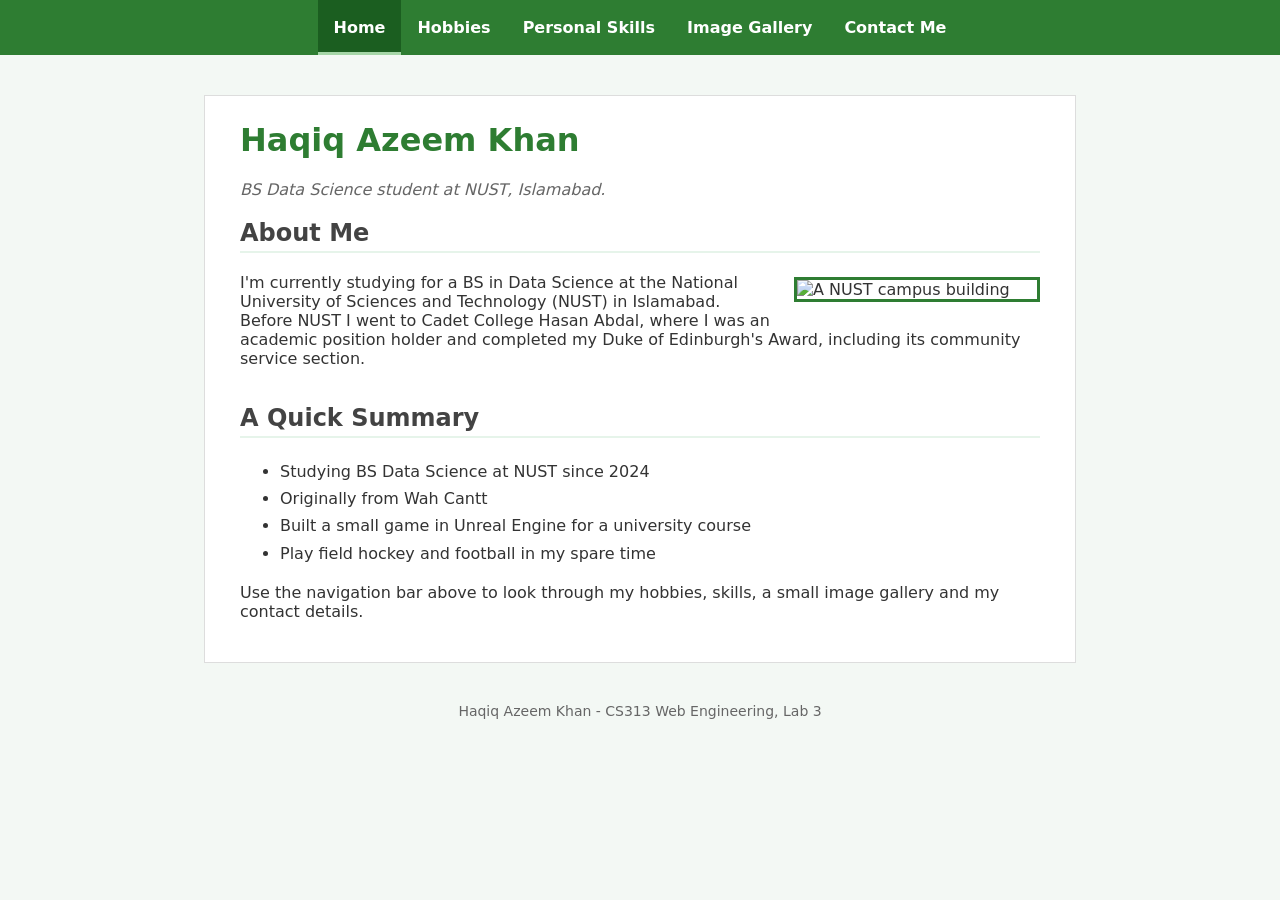
==== index.html @ 760789cb "Lab 3: external CSS, float layout and image gallery" ====
<!DOCTYPE html>
<html lang="en">
<head>
<meta charset="UTF-8">
<title>Haqiq Azeem Khan - Home</title>
<link rel="stylesheet" href="css/style.css">
</head>
<body>

<header>
    <nav class="clearfix">
        <a href="index.html" class="active">Home</a>
        <a href="hobbies.html">Hobbies</a>
        <a href="skills.html">Personal Skills</a>
        <a href="gallery.html">Image Gallery</a>
        <a href="contact.html">Contact Me</a>
    </nav>
</header>

<div class="container">
    <h1>Haqiq Azeem Khan</h1>
    <p class="tagline">BS Data Science student at NUST, Islamabad.</p>

    <h2>About Me</h2>
    <img class="float-right side-img" src="images/photo3.jpg"
         alt="A NUST campus building">
    <p>
        I'm currently studying for a BS in Data Science at the National University of Sciences and
        Technology (NUST) in Islamabad. Before NUST I went to Cadet College Hasan Abdal, where I was an
        academic position holder and completed my Duke of Edinburgh's Award, including its community
        service section.
    </p>

    <div class="clear"></div>

    <h2>A Quick Summary</h2>
    <ul>
        <li>Studying BS Data Science at NUST since 2024</li>
        <li>Originally from Wah Cantt</li>
        <li>Built a small game in Unreal Engine for a university course</li>
        <li>Play field hockey and football in my spare time</li>
    </ul>

    <p>Use the navigation bar above to look through my hobbies, skills, a small image gallery and my
    contact details.</p>
</div>

<footer>
    <p>Haqiq Azeem Khan - CS313 Web Engineering, Lab 3</p>
</footer>

</body>
</html>
---- css/style.css ----
/* style.css - one stylesheet shared by every page of the portfolio */

/* ---------- page basics ---------- */
body {
    font-family: system-ui, sans-serif;
    margin: 0;
    background-color: #f3f8f4;
    color: #333333;
}

h1 {
    color: #2e7d32;
    margin-top: 0;
}

h2 {
    color: #434343;
    border-bottom: 2px solid #e6f4ea;
    padding-bottom: 4px;
}

h3 {
    color: #2e7d32;
    margin-bottom: 4px;
}

a {
    color: #2e7d32;
}

ul {
    line-height: 1.7;
}

.container {
    max-width: 800px;
    margin: 40px auto;
    padding: 25px 35px;
    background-color: #ffffff;
    border: 1px solid #dddddd;
}

.tagline {
    font-style: italic;
    color: #666666;
}

/* ---------- float and clear helpers ---------- */
.float-left {
    float: left;
    margin: 4px 20px 10px 0;
}

.float-right {
    float: right;
    margin: 4px 0 10px 20px;
}

/* clear stops the next element from wrapping around a float */
.clear {
    clear: both;
}

/* clearfix makes a box grow to hold its floated children */
.clearfix::after {
    content: "";
    display: table;
    clear: both;
}

.side-img {
    width: 240px;
    border: 3px solid #2e7d32;
}

/* the book cover is portrait, so it gets a narrower box */
.side-img.cover {
    width: 150px;
}

/* ---------- navigation menu ---------- */
header {
    background-color: #2e7d32;
}

/* the nav is only as wide as its links, so auto margins centre it */
nav {
    width: fit-content;
    margin: 0 auto;
}

/* floating each link puts them side by side in one row */
nav a {
    float: left;
    color: #ffffff;
    text-decoration: none;
    font-weight: bold;
    font-size: 16px;
    padding: 18px 16px;
}

nav a:hover {
    background-color: #1b5e20;
}

nav a.active {
    background-color: #1b5e20;
    border-bottom: 3px solid #a5d6a7;
    padding-bottom: 15px;
}

/* ---------- hobbies page ---------- */
.hobby {
    margin-bottom: 22px;
    padding-bottom: 18px;
    border-bottom: 1px solid #eeeeee;
}

.hobby:last-child {
    border-bottom: none;
}

/* ---------- skills page ---------- */
table {
    width: 100%;
    border-collapse: collapse;
    margin-bottom: 30px;
}

th, td {
    text-align: left;
    padding: 8px 10px;
    border-bottom: 1px solid #dddddd;
}

th {
    background-color: #e6f4ea;
    color: #2e7d32;
}

/* ---------- image gallery ---------- */
.gallery figure {
    float: left;
    width: 48%;
    margin: 0 0 20px 0;
}

/* every second picture floats right, so the two columns line up */
.gallery figure:nth-child(even) {
    float: right;
}

/* each odd picture starts a new row below the tallest one above it */
.gallery figure:nth-child(odd) {
    clear: both;
}

.gallery img {
    width: 100%;
    height: auto;
    border: 3px solid #2e7d32;
    display: block;
    box-sizing: border-box;
}

.gallery figcaption {
    text-align: center;
    margin-top: 6px;
    color: #666666;
    font-size: 14px;
}

/* ---------- contact page ---------- */
.contact-list {
    line-height: 1.9;
    margin-bottom: 25px;
}

.contact-list a {
    color: #2e7d32;
}

/* ---------- footer ---------- */
footer {
    clear: both;
    text-align: center;
    color: #666666;
    font-size: 14px;
    padding-bottom: 30px;
}
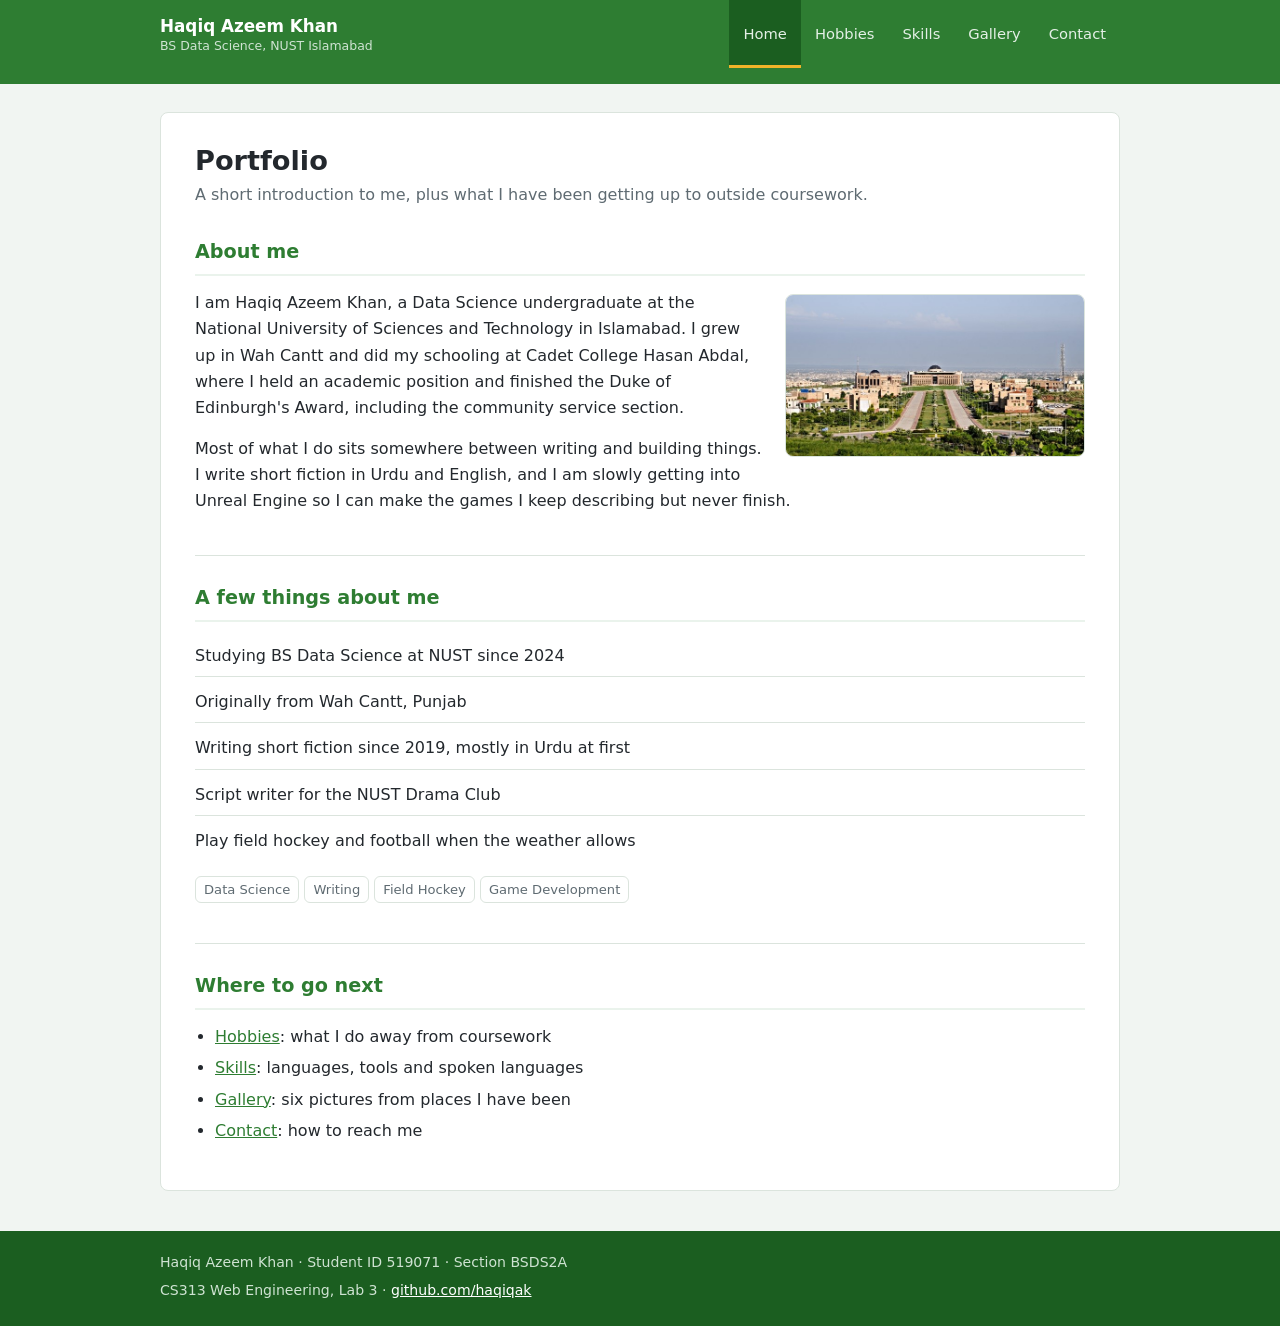
==== commit 5a88589d: "Enhanced portfolio and added style.css" ====
--- a/index.html
+++ b/index.html
@@ -1,52 +1,88 @@
 <!DOCTYPE html>
+<!-- Haqiq Azeem Khan | Student ID 519071 | Section BSDS2A | CS313 Web Engineering Lab 3 -->
 <html lang="en">
 <head>
-<meta charset="UTF-8">
-<title>Haqiq Azeem Khan - Home</title>
-<link rel="stylesheet" href="css/style.css">
+    <meta charset="UTF-8">
+    <meta name="viewport" content="width=device-width, initial-scale=1.0">
+    <title>Haqiq Azeem Khan | Portfolio</title>
+    <meta name="description" content="Personal portfolio of Haqiq Azeem Khan, BS Data Science student at NUST.">
+    <link rel="stylesheet" href="css/style.css">
 </head>
 <body>
 
-<header>
-    <nav class="clearfix">
-        <a href="index.html" class="active">Home</a>
-        <a href="hobbies.html">Hobbies</a>
-        <a href="skills.html">Personal Skills</a>
-        <a href="gallery.html">Image Gallery</a>
-        <a href="contact.html">Contact Me</a>
-    </nav>
+<a class="skip-link" href="#main">Skip to content</a>
+
+<header class="site-header">
+    <div class="bar clearfix">
+        <p class="brand">Haqiq Azeem Khan<small>BS Data Science, NUST Islamabad</small></p>
+        <nav class="site-nav" aria-label="Main">
+            <a class="active" href="index.html">Home</a>
+            <a href="hobbies.html">Hobbies</a>
+            <a href="skills.html">Skills</a>
+            <a href="gallery.html">Gallery</a>
+            <a href="contact.html">Contact</a>
+        </nav>
+    </div>
 </header>
 
-<div class="container">
-    <h1>Haqiq Azeem Khan</h1>
-    <p class="tagline">BS Data Science student at NUST, Islamabad.</p>
+<div class="wrap">
+    <div class="sheet">
 
-    <h2>About Me</h2>
-    <img class="float-right side-img" src="images/photo3.jpg"
-         alt="A NUST campus building">
-    <p>
-        I'm currently studying for a BS in Data Science at the National University of Sciences and
-        Technology (NUST) in Islamabad. Before NUST I went to Cadet College Hasan Abdal, where I was an
-        academic position holder and completed my Duke of Edinburgh's Award, including its community
-        service section.
-    </p>
+        <h1 class="page-title">Portfolio</h1>
+        <p class="lede">A short introduction to me, plus what I have been getting up to outside coursework.</p>
 
-    <div class="clear"></div>
+        <main id="main">
+        <section>
+            <h2>About me</h2>
+            <img class="float-right about-photo" src="images/photo1.jpg"
+                 alt="A wide view of the NUST campus in Islamabad">
+            <p>
+                I am Haqiq Azeem Khan, a Data Science undergraduate at the National University of
+                Sciences and Technology in Islamabad. I grew up in Wah Cantt and did my schooling at
+                Cadet College Hasan Abdal, where I held an academic position and finished the Duke of
+                Edinburgh's Award, including the community service section.
+            </p>
+            <p>
+                Most of what I do sits somewhere between writing and building things. I write short
+                fiction in Urdu and English, and I am slowly getting into Unreal Engine so I can make
+                the games I keep describing but never finish.
+            </p>
+            <div class="clear"></div>
+        </section>
 
-    <h2>A Quick Summary</h2>
-    <ul>
-        <li>Studying BS Data Science at NUST since 2024</li>
-        <li>Originally from Wah Cantt</li>
-        <li>Built a small game in Unreal Engine for a university course</li>
-        <li>Play field hockey and football in my spare time</li>
-    </ul>
+        <section>
+            <h2>A few things about me</h2>
+            <ul class="fact-list">
+                <li>Studying BS Data Science at NUST since 2024</li>
+                <li>Originally from Wah Cantt, Punjab</li>
+                <li>Writing short fiction since 2019, mostly in Urdu at first</li>
+                <li>Script writer for the NUST Drama Club</li>
+                <li>Play field hockey and football when the weather allows</li>
+            </ul>
+            <p><span class="tag">Data Science</span> <span class="tag">Writing</span>
+               <span class="tag">Field Hockey</span> <span class="tag">Game Development</span></p>
+        </section>
 
-    <p>Use the navigation bar above to look through my hobbies, skills, a small image gallery and my
-    contact details.</p>
+        <section>
+            <h2>Where to go next</h2>
+            <ul>
+                <li><a href="hobbies.html">Hobbies</a>: what I do away from coursework</li>
+                <li><a href="skills.html">Skills</a>: languages, tools and spoken languages</li>
+                <li><a href="gallery.html">Gallery</a>: six pictures from places I have been</li>
+                <li><a href="contact.html">Contact</a>: how to reach me</li>
+            </ul>
+        </section>
+        </main>
+
+    </div>
 </div>
 
-<footer>
-    <p>Haqiq Azeem Khan - CS313 Web Engineering, Lab 3</p>
+<footer class="site-footer">
+    <div class="bar">
+        <p>Haqiq Azeem Khan &middot; Student ID 519071 &middot; Section BSDS2A</p>
+        <p>CS313 Web Engineering, Lab 3 &middot;
+           <a href="https://github.com/haqiqak">github.com/haqiqak</a></p>
+    </div>
 </footer>
 
 </body>
--- a/css/style.css
+++ b/css/style.css
@@ -1,190 +1,484 @@
-/* style.css - one stylesheet shared by every page of the portfolio */
-
-/* ---------- page basics ---------- */
+/*
+ * CS313 Web Engineering - Lab 3
+ * Haqiq Azeem Khan | Student ID 519071 | Section BSDS2A
+ * One stylesheet shared by every page. No JavaScript, no CSS framework.
+ */
+
+:root {
+    --green: #2e7d32;
+    --green-dark: #1b5e20;
+    --green-tint: #eaf3ec;
+    --amber: #b3541e;
+    --ink: #23282d;
+    --muted: #5f6b72;
+    --bg: #f1f5f2;
+    --surface: #ffffff;
+    --border: #dbe4dd;
+    --radius: 8px;
+    --font: system-ui, -apple-system, "Segoe UI", Roboto, "Helvetica Neue", Arial, sans-serif;
+}
+
+* {
+    box-sizing: border-box;
+}
+
 body {
-    font-family: system-ui, sans-serif;
+    font-family: var(--font);
+    font-size: 16px;
+    line-height: 1.65;
+    color: var(--ink);
+    background-color: var(--bg);
     margin: 0;
-    background-color: #f3f8f4;
-    color: #333333;
-}
-
-h1 {
-    color: #2e7d32;
-    margin-top: 0;
+}
+
+/* ---------------------------------------------------------------- header */
+
+.site-header {
+    background-color: var(--green);
+    color: #ffffff;
+}
+
+.bar {
+    max-width: 1000px;
+    margin: 0 auto;
+    padding: 0 20px;
+}
+
+/* the name floats left and the menu floats right on the same row */
+.brand {
+    float: left;
+    padding: 16px 0;
+    font-size: 1.05rem;
+    font-weight: 700;
+    line-height: 1.3;
+}
+
+.brand small {
+    display: block;
+    font-size: 0.78rem;
+    font-weight: 400;
+    color: #cfe3d2;
+}
+
+.site-nav {
+    float: right;
+}
+
+.site-nav a {
+    float: left;
+    display: block;
+    padding: 22px 14px;
+    color: #e4f0e6;
+    text-decoration: none;
+    font-size: 0.92rem;
+    transition: background-color 0.12s ease, color 0.12s ease;
+}
+
+.site-nav a:hover {
+    background-color: var(--green-dark);
+    color: #ffffff;
+}
+
+.site-nav a.active {
+    background-color: var(--green-dark);
+    box-shadow: inset 0 -3px 0 #f0b429;
+}
+
+/* the floated brand and links would otherwise escape the green band */
+.bar::after,
+.site-nav::after {
+    content: "";
+    display: block;
+    clear: both;
+}
+
+/* ------------------------------------------------------------------ page */
+
+.wrap {
+    max-width: 1000px;
+    margin: 0 auto;
+    padding: 28px 20px 40px;
+}
+
+.sheet {
+    background-color: var(--surface);
+    border: 1px solid var(--border);
+    border-radius: var(--radius);
+    padding: 32px 34px;
+}
+
+.page-title {
+    font-size: 1.7rem;
+    line-height: 1.2;
+    margin: 0 0 4px;
+}
+
+.lede {
+    color: var(--muted);
+    margin: 0 0 8px;
+}
+
+section {
+    padding: 26px 0;
+    border-bottom: 1px solid var(--border);
+}
+
+section:last-child {
+    border-bottom: 0;
+    padding-bottom: 0;
+}
+
+section:first-of-type {
+    padding-top: 20px;
 }
 
 h2 {
-    color: #434343;
-    border-bottom: 2px solid #e6f4ea;
-    padding-bottom: 4px;
+    font-size: 1.2rem;
+    color: var(--green);
+    margin: 0 0 14px;
+    padding-bottom: 6px;
+    border-bottom: 2px solid var(--green-tint);
 }
 
 h3 {
-    color: #2e7d32;
-    margin-bottom: 4px;
+    font-size: 1.02rem;
+    margin: 0 0 6px;
+}
+
+p {
+    margin: 0 0 14px;
+}
+
+ul {
+    margin: 0 0 14px;
+    padding-left: 20px;
+}
+
+li + li {
+    margin-top: 5px;
 }
 
 a {
-    color: #2e7d32;
-}
-
-ul {
-    line-height: 1.7;
-}
-
-.container {
-    max-width: 800px;
-    margin: 40px auto;
-    padding: 25px 35px;
+    color: var(--green);
+}
+
+a:hover {
+    color: var(--amber);
+}
+
+:focus-visible {
+    outline: 2px solid var(--amber);
+    outline-offset: 2px;
+}
+
+/* off screen until it is focused, so keyboard users can jump the menu */
+.skip-link {
+    position: absolute;
+    left: -9999px;
+}
+
+.skip-link:focus {
+    left: 8px;
+    top: 8px;
+    z-index: 10;
     background-color: #ffffff;
-    border: 1px solid #dddddd;
-}
-
-.tagline {
-    font-style: italic;
-    color: #666666;
-}
-
-/* ---------- float and clear helpers ---------- */
+    color: var(--green-dark);
+    padding: 10px 14px;
+    border-radius: var(--radius);
+}
+
+/* ------------------------------------------------------- float and clear */
+
+.float-right {
+    float: right;
+    margin: 4px 0 12px 22px;
+}
+
 .float-left {
     float: left;
-    margin: 4px 20px 10px 0;
-}
-
-.float-right {
-    float: right;
-    margin: 4px 0 10px 20px;
-}
-
-/* clear stops the next element from wrapping around a float */
+    margin: 4px 22px 12px 0;
+}
+
+/* stops the following block from sliding up beside a float */
 .clear {
     clear: both;
 }
 
-/* clearfix makes a box grow to hold its floated children */
+/* lets a box grow around its own floated children */
 .clearfix::after {
     content: "";
-    display: table;
-    clear: both;
-}
-
-.side-img {
-    width: 240px;
-    border: 3px solid #2e7d32;
-}
-
-/* the book cover is portrait, so it gets a narrower box */
-.side-img.cover {
-    width: 150px;
-}
-
-/* ---------- navigation menu ---------- */
-header {
-    background-color: #2e7d32;
-}
-
-/* the nav is only as wide as its links, so auto margins centre it */
-nav {
-    width: fit-content;
-    margin: 0 auto;
-}
-
-/* floating each link puts them side by side in one row */
-nav a {
-    float: left;
-    color: #ffffff;
-    text-decoration: none;
-    font-weight: bold;
-    font-size: 16px;
-    padding: 18px 16px;
-}
-
-nav a:hover {
-    background-color: #1b5e20;
-}
-
-nav a.active {
-    background-color: #1b5e20;
-    border-bottom: 3px solid #a5d6a7;
-    padding-bottom: 15px;
-}
-
-/* ---------- hobbies page ---------- */
-.hobby {
-    margin-bottom: 22px;
-    padding-bottom: 18px;
-    border-bottom: 1px solid #eeeeee;
-}
-
-.hobby:last-child {
-    border-bottom: none;
-}
-
-/* ---------- skills page ---------- */
+    display: block;
+    clear: both;
+}
+
+.about-photo {
+    width: 300px;
+    border: 1px solid var(--border);
+    border-radius: var(--radius);
+}
+
+/* ------------------------------------------------------------------ cards */
+
+.card {
+    background-color: var(--green-tint);
+    border: 1px solid var(--border);
+    border-radius: var(--radius);
+    padding: 16px 18px;
+    margin-bottom: 14px;
+}
+
+.card p:last-child {
+    margin-bottom: 0;
+}
+
+.fact-list {
+    list-style: none;
+    padding: 0;
+}
+
+.fact-list li {
+    padding: 7px 0;
+    border-bottom: 1px solid var(--border);
+}
+
+.fact-list li:last-child {
+    border-bottom: 0;
+}
+
+.tag {
+    display: inline-block;
+    background-color: var(--surface);
+    border: 1px solid var(--border);
+    border-radius: 6px;
+    padding: 2px 8px;
+    font-size: 0.82rem;
+    color: var(--muted);
+}
+
+/* ----------------------------------------------------------------- tables */
+
 table {
     width: 100%;
     border-collapse: collapse;
-    margin-bottom: 30px;
-}
-
-th, td {
+    margin-bottom: 8px;
+}
+
+caption {
     text-align: left;
-    padding: 8px 10px;
-    border-bottom: 1px solid #dddddd;
+    color: var(--muted);
+    font-size: 0.88rem;
+    padding-bottom: 8px;
+}
+
+th,
+td {
+    text-align: left;
+    padding: 10px 8px;
+    border-bottom: 1px solid var(--border);
+    vertical-align: top;
 }
 
 th {
-    background-color: #e6f4ea;
-    color: #2e7d32;
-}
-
-/* ---------- image gallery ---------- */
+    background-color: var(--green-tint);
+    color: var(--green-dark);
+    font-weight: 600;
+}
+
+tbody tr:hover {
+    background-color: #f7faf8;
+}
+
+tbody tr:last-child td {
+    border-bottom: 0;
+}
+
+/* ---------------------------------------------------------------- gallery */
+
+/* two pictures per row, both floated left */
 .gallery figure {
     float: left;
-    width: 48%;
-    margin: 0 0 20px 0;
-}
-
-/* every second picture floats right, so the two columns line up */
+    width: calc(50% - 9px);
+    margin: 0 0 18px 0;
+    background-color: var(--surface);
+    border: 1px solid var(--border);
+    border-radius: var(--radius);
+    overflow: hidden;
+}
+
+/* the second picture in each row loses its gap so the edge stays flush */
 .gallery figure:nth-child(even) {
+    margin-right: 0;
     float: right;
 }
 
-/* each odd picture starts a new row below the tallest one above it */
+/* every odd picture starts below the tallest one above it */
 .gallery figure:nth-child(odd) {
     clear: both;
 }
 
 .gallery img {
+    display: block;
     width: 100%;
-    height: auto;
-    border: 3px solid #2e7d32;
-    display: block;
-    box-sizing: border-box;
+    height: 200px;
+    object-fit: cover;
+}
+
+/* the Substack mark is a small logo, so it is shown at its own size
+   instead of being stretched across the tile */
+.gallery img.logo {
+    width: 155px;
+    height: 148px;
+    margin: 26px auto;
+    object-fit: contain;
 }
 
 .gallery figcaption {
-    text-align: center;
-    margin-top: 6px;
-    color: #666666;
-    font-size: 14px;
-}
-
-/* ---------- contact page ---------- */
-.contact-list {
-    line-height: 1.9;
-    margin-bottom: 25px;
-}
-
-.contact-list a {
-    color: #2e7d32;
-}
-
-/* ---------- footer ---------- */
-footer {
-    clear: both;
-    text-align: center;
-    color: #666666;
-    font-size: 14px;
-    padding-bottom: 30px;
-}
+    padding: 10px 14px;
+    font-size: 0.88rem;
+    color: var(--muted);
+}
+
+.gallery figcaption strong {
+    display: block;
+    color: var(--ink);
+    font-weight: 600;
+}
+
+/* ----------------------------------------------------------------- forms */
+
+.contact-form {
+    background-color: var(--surface);
+    border: 1px solid var(--border);
+    border-radius: var(--radius);
+    padding: 22px;
+    max-width: 520px;
+}
+
+.contact-form label {
+    display: block;
+    font-size: 0.9rem;
+    font-weight: 600;
+    margin: 16px 0 6px;
+}
+
+.contact-form label:first-of-type {
+    margin-top: 0;
+}
+
+.contact-form input,
+.contact-form textarea {
+    width: 100%;
+    padding: 9px 11px;
+    border: 1px solid #c3cec6;
+    border-radius: 6px;
+    font-family: inherit;
+    font-size: 0.95rem;
+    color: var(--ink);
+    background-color: #ffffff;
+}
+
+.contact-form input:focus,
+.contact-form textarea:focus {
+    outline: 2px solid var(--green);
+    outline-offset: 1px;
+    border-color: var(--green);
+}
+
+.contact-form button {
+    margin-top: 20px;
+    padding: 10px 20px;
+    border: 1px solid var(--green);
+    border-radius: 6px;
+    background-color: var(--green);
+    color: #ffffff;
+    font-family: inherit;
+    font-size: 0.95rem;
+    font-weight: 600;
+    cursor: pointer;
+    transition: background-color 0.12s ease;
+}
+
+.contact-form button:hover {
+    background-color: var(--green-dark);
+    border-color: var(--green-dark);
+}
+
+.form-note {
+    font-size: 0.85rem;
+    color: var(--muted);
+    margin: 10px 0 0;
+}
+
+/* the cards live in their own wrapper so :nth-child counts only the cards */
+.contact-grid {
+    float: left;
+    width: calc(50% - 9px);
+    margin: 0 9px 14px 0;
+}
+
+.contact-list .contact-grid:nth-child(2n) {
+    margin-right: 0;
+}
+
+.contact-list::after {
+    content: "";
+    display: block;
+    clear: both;
+}
+
+.contact-grid .card {
+    margin-bottom: 0;
+}
+
+/* ---------------------------------------------------------------- footer */
+
+.site-footer {
+    background-color: var(--green-dark);
+    color: #cfe3d2;
+    clear: both;
+}
+
+.site-footer .bar {
+    padding: 20px;
+    font-size: 0.88rem;
+}
+
+.site-footer p {
+    margin: 0 0 4px;
+}
+
+.site-footer a {
+    color: #ffffff;
+}
+
+/* ------------------------------------------------------------ small screen */
+
+@media (max-width: 760px) {
+    .brand,
+    .site-nav,
+    .site-nav a {
+        float: none;
+    }
+
+    .site-nav a {
+        display: inline-block;
+        padding: 12px 10px;
+    }
+
+    .sheet {
+        padding: 22px 18px;
+    }
+
+    .float-right,
+    .float-left,
+    .gallery figure,
+    .contact-grid {
+        float: none;
+        width: 100%;
+        margin: 0 0 16px 0;
+    }
+
+    .about-photo {
+        width: 100%;
+    }
+}
